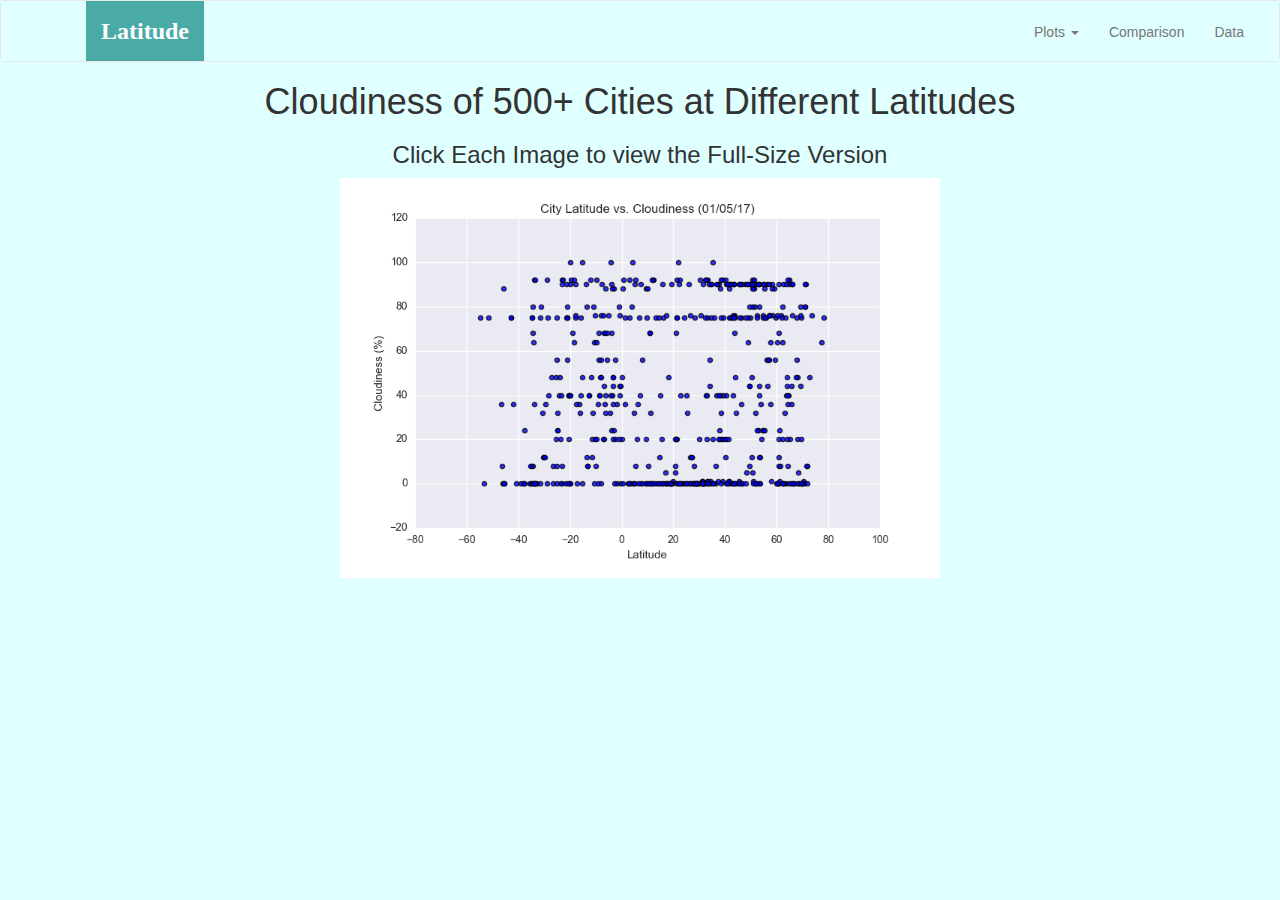
==== Visualizations_1/Cloudiness.html @ 67e06657 "Added the assignment" ====
<!DOCTYPE html>
<html lang="en-us">
  <head>

    <meta charset="UTF-8">
    <meta name="viewport" content="width=device-width, initial-scale=1.0">
    <meta http-equiv="X-UA-Compatible" content="ie=edge">

    <title>Bootstrap Visualization Dashboard</title>

    <!-- Boostrap Stylesheet -->
    <link rel="stylesheet" href="../Assets/CSS/bootstrap.min.css" media="screen">

    <!-- Our own CSS stylesheet -->
    <link rel="stylesheet" href="../Assets/CSS/styles.css" media="screen">

  </head>

  <body>
    <!-- Start of navbar -->
    <nav class="navbar navbar-default">
      <div class="container-fluid navbar-custom">

        <!-- Brand and toggle get grouped for better mobile display -->
        <div class="row">
          <div class="navbar-header">
            <button type="button" class="navbar-toggle collapsed" data-toggle="collapse" data-target="#bs-example-navbar-collapse-1" aria-expanded="false">
              <span class="sr-only">Toggle Navigation</span>
              <span class="icon-bar"></span>
              <span class="icon-bar"></span>
              <span class="icon-bar"></span>
            </button>
            <div class="col-xs-9 phone-nav">
              <a class="navbar-brand" href="../index_1.html" id="logo">Latitude</a>
            </div>
          </div>

          <!-- Collect the nav links, forms, and other content for toggling -->
          <div class="collapse navbar-collapse" id="bs-example-navbar-collapse-1">
            <ul class="nav navbar-nav navbar-right navbar-right-custom">
              <li class="dropdown">
                <a href="../index_1.html" class="dropdown-toggle" data-toggle="dropdown" role="button" aria-haspopup="true" aria-expanded="false">Plots <span class="caret"></span></a>
                <ul class="dropdown-menu">
                 <li><a href="MaxTemp.html">Max Temperature</a></li>
                  <li><a href="Humidity.html">Humidity</a></li>
                  <li><a href="Cloudiness.html">Cloudiness</a></li>
                  <li><a href="WindSpeed.html">Wind Speed</a></li>
                </ul>
              </li>
              <li><a href="Comparison.html">Comparison</a></li>
              <li><a href="Data.html">Data</a></li>
            </ul>
          </div><!-- /.navbar-collapse -->
        </div>
      </div><!-- /.container-fluid -->
    </nav>
    <!-- End of navbar -->

      <center>
        <h1>Cloudiness of 500+ Cities at Different Latitudes</h1>
        <h3>Click Each Image to view the Full-Size Version</h3>
        

 

        <a href = "../Assets/Images/Fig3.png">
        <img src = "../Assets/Images/Fig3.png" title = "CloudinessVsLat" alt = "CloudinessVsLatVisual" width = "600" 
        height="400">
        </a>
      <center>
    </nav>

  </body>

</html>
---- Assets/CSS/styles.css ----
/* ----DEFAULT ELEMENT STYLING START---- */
html {
  /* Positioning */
  position: relative;

  /* Box-model */
  min-height: 100%;
}

body {
  /* Positioning */
  margin-bottom: 150px;

  /* Typography */
  font-family: Arial, "Helvetica Neue", Helvetica, sans-serif;

  /* Visual */
  background-color: lightcyan;
}

/* Media query for body */
@media only screen and (max-width: 767px) {
  /* Set background color to white on small screens */
  body {
    /* Visual */
    background-color: lightgoldenrodyellow;

  }
}

/* ----DEFAULT ELEMENT STYLING END---- */

/* ----NAV START---- */
.navbar-custom {
  background-color: lightcyan;
}

#logo {
  /* Box-model */
  height: 60px;
  padding-top: 20px;
  padding-bottom: 5px;

  /* Positioning */
  margin-left: 70px;
  font-family: Georgia, Times, "Times New Roman", serif;

  /* Typography */
  font-size: 24px;
  font-weight: bold;
  color: #fff;

  /* Visual */
  background: #4aaaa5;
}

/* Logo hover state */
#logo:hover {
  /* Visual */
  opacity: 0.7;
}

.navbar-right-custom {
  /* Box-model */
  padding-top: 6px;
  padding-right: 20px;

  /* Typography */
  font-family: Arial;
  font-weight: lighter;
}

/* Nav element hover state */
.navbar-default .navbar-nav > li > a:hover {
  color: #4aaaa5;
}

/* Media query for nav */
@media only screen and (max-width: 767px) {
  .navbar-header {
    background-color: #4aaaa5;
  }

  #logo {
    width: 100%;

    /* Box-model */
    height: 60px;
    padding-top: 20px;
    padding-bottom: 5px;

    /* Positioning */
    margin-left: 0;
    font-family: Georgia, Times, "Times New Roman", serif;

    /* Typography */
    font-size: 24px;
    font-weight: bold;
    color: #fff;

    /* Visual */
    background: #4aaaa5;
  }
}

/* -----NAV END---- */

/* ----DESCRIPTION START---- */
.description-header {
  /* Positioning */
  margin-bottom: 33px;
  font-family: Georgia, Times, "Times New Roman", serif;

  /* Typography */
  font-size: 32px;
  font-weight: bold;
  color: #4aaaa5;
}

.description-content {
  /* Box-model */
  padding: 30px;

  /* Positioning */
  margin-top: 32px;

  /* Visual */
  background-color: #fff;
}

.description-content > p {
  /* Box-model */
  padding-top: 20px;

  /* Typography */
  font-size: 16px;
  line-height: 30px;
  color: slategray;
}

.description-text {
  padding-bottom: 20px;
}

#description-image {
  /* Positioning */
  float: left;

  /* Box-model */
  width: 200px;
  height: 200px;
  margin-top: 20px;
  margin-right: 20px;
}

/* Description content media query */
@media only screen and (max-width: 767px) {
  /* override default class styling for positioning/padding */

  .description-content {
    /* Box-model */
    padding: 0;

    /* Positioning */
    margin-top: 0;
  }
}

/* ----DESCRIPTION END---- */

/* ----IMAGE NAV START---- */
#imageNav-area {
  width: 100%;

  /* Box-model */
  padding: 30px 30px 43px;

  /* Positioning */
  margin-top: 32px;

  /* Visual */
  background-color: #fff;
}

.imageNav-header {
  /* Positioning */
  margin-bottom: 15px;
  font-family: Georgia, Times, "Times New Roman", serif;

  /* Typography */
  font-size: 25px;
  font-weight: bold;
  color: #4aaaa5;
}

.imageNav-photo {
  width: 140px;

  /* Box-model */
  height: 140px;
}

.imageNav-photo:hover {
  /* Visuals */
  opacity: 0.6;
}

.imageNav-photo.active {
  /* Visuals */
  border: 2px solid #4aaaa5;
}

#images {
  /* Box-model */
  padding-top: 15px;

  /* Typography */
  text-align: center;
}

/* ----IMAGE NAV END---- */

/* ----COMPARISON START---- */
.comparison-image:hover {
  opacity: 0.6;
}

.comparison-header {
  /* Positioning */
  margin-bottom: 10px;
  font-family: Georgia, Times, "Times New Roman", serif;

  /* Typography */
  font-size: 20px;
  font-weight: bold;
  color: #4aaaa5;
  text-align: center;
}

/* ----COMPARISON END---- */
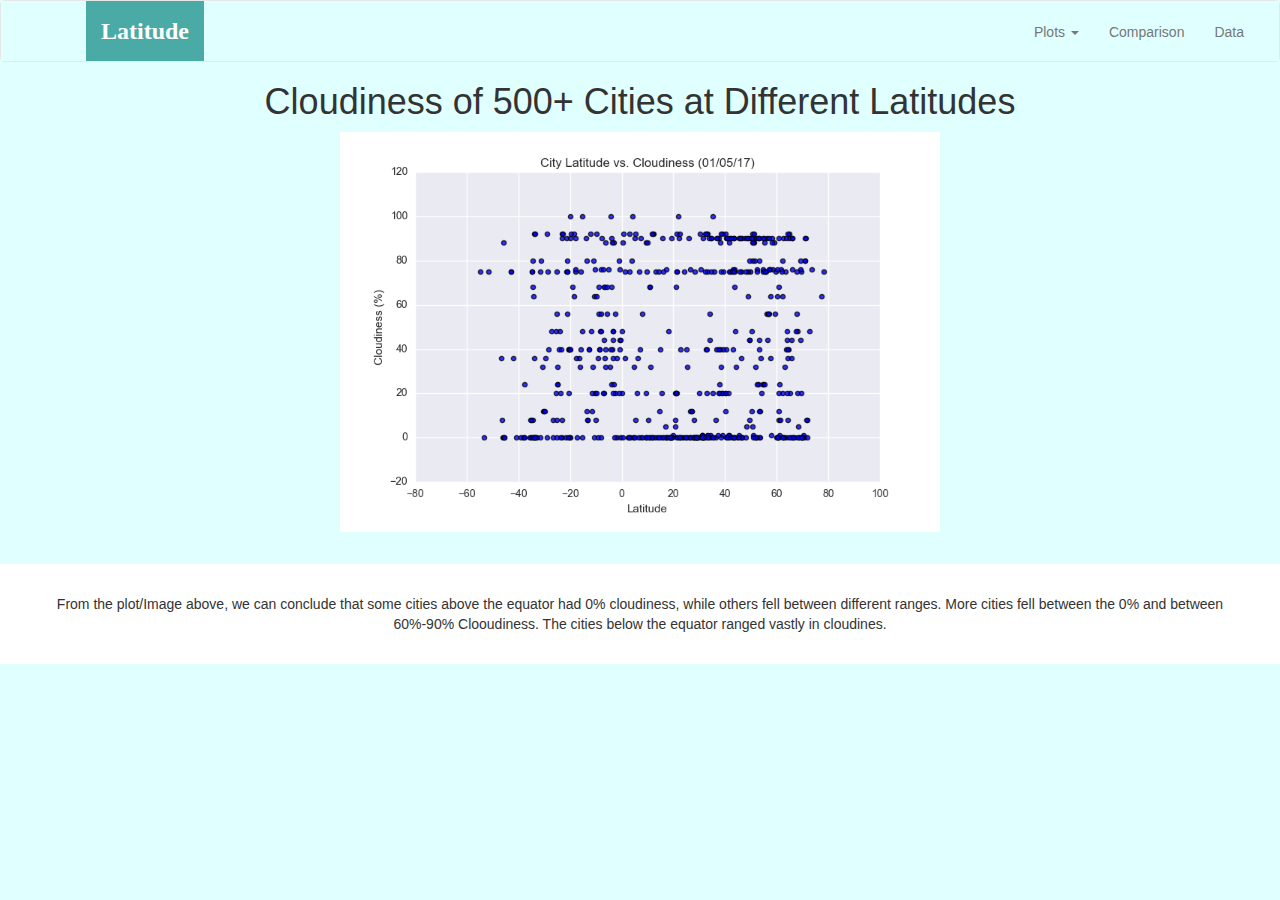
==== commit d8d4faa6: "added some paragraphs" ====
--- a/Visualizations_1/Cloudiness.html
+++ b/Visualizations_1/Cloudiness.html
@@ -58,15 +58,15 @@
 
       <center>
         <h1>Cloudiness of 500+ Cities at Different Latitudes</h1>
-        <h3>Click Each Image to view the Full-Size Version</h3>
-        
-
- 
-
-        <a href = "../Assets/Images/Fig3.png">
+        <a href = "Cloudiness.html">
         <img src = "../Assets/Images/Fig3.png" title = "CloudinessVsLat" alt = "CloudinessVsLatVisual" width = "600" 
         height="400">
         </a>
+        <p class = "description-content">
+          From the plot/Image above, we can conclude that some cities above the equator had 0% cloudiness,
+          while others fell between different ranges. More cities fell between the 0% and between 60%-90% Clooudiness. 
+          The cities below the equator ranged vastly in cloudines. 
+        </p>
       <center>
     </nav>
 
